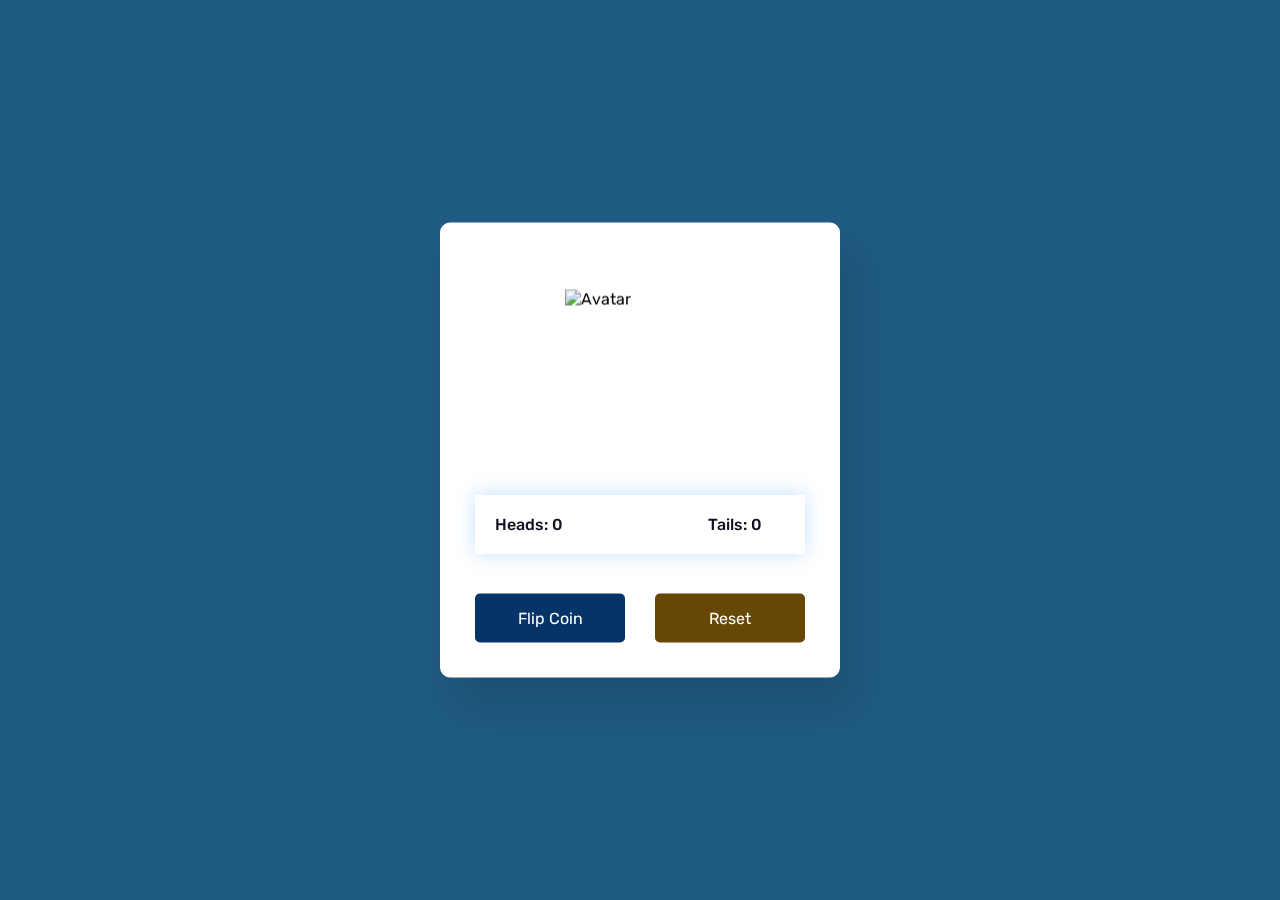
==== Trail1/Flip A Coin game with javascript.html @ 16773928 "default code" ====
<!DOCTYPE html>
<html lang="en">

<head>
    <!-- Design by foolishdeveloper.com -->
    <meta name="viewport" content="width=device-width, initial-scale=1.0">
    <title>Flip A Coin</title>
    <!--Google Fonts-->
    <link href="https://fonts.googleapis.com/css2?family=Rubik:wght@400;500&display=swap" rel="stylesheet">
    <!--Stylesheet-->
    <style media="screen">
        * {
            padding: 0;
            margin: 0;
            box-sizing: border-box;
            font-family: "Rubik", sans-serif;
        }

        body {
            height: 100%;
            background: #1f5a82;
        }

        .container {
            background-color: #ffffff;
            width: 400px;
            padding: 35px;
            position: absolute;
            transform: translate(-50%, -50%);
            top: 50%;
            left: 50%;
            box-shadow: 15px 30px 35px rgba(0, 0, 0, 0.1);
            border-radius: 10px;
            -webkit-perspective: 300px;
            perspective: 300px;
        }

        .stats {
            display: flex;
            color: #101020;
            font-weight: 500;
            padding: 20px;
            margin-bottom: 40px;
            margin-top: 55px;
            box-shadow: 0 0 20px rgba(0, 139, 253, 0.25);

        }

        .stats p:nth-last-child(1) {
            margin-left: 50%;
        }

        .coin {
            height: 150px;
            width: 150px;
            position: relative;
            margin: 32px auto;
            -webkit-transform-style: preserve-3d;
            transform-style: preserve-3d;
        }

        .coin img {
            width: 145px;
        }

        .heads,
        .tails {
            position: absolute;
            width: 100%;
            height: 100%;
            -webkit-backface-visibility: hidden;
            backface-visibility: hidden;
        }

        .tails {
            transform: rotateX(180deg);
        }

        @keyframes spin-tails {
            0% {
                transform: rotateX(0);
            }

            100% {
                transform: rotateX(360deg);
            }
        }

        @keyframes spin-heads {
            0% {
                transform: rotateX(0);
            }

            100% {
                transform: rotateX(360deg);
            }
        }

        .buttons {
            display: flex;
            justify-content: space-between;
        }

        button {
            width: 150px;
            padding: 15px 0;
            border: none;
            font-size: 16px;
            border-radius: 5px;
            cursor: pointer;
        }

        #flip-button {
            background-color: #053469;
            color: #ffffff;
        }

        #flip-button:disabled {
            background-color: #e1e0ee;
            border-color: #e1e0ee;
            color: #101020;
        }

        #reset-button {
            background-color: #674706;
            color: white;
        }
    </style>
</head>

<body>
    <div class="container">

        <div class="coin" id="coin">
            <div class="heads">
                <img src="assets\Meghana_Photo.jpeg" alt="Avatar" style="width:300px;height:300px;">
            </div>
            <div class="tails">
                <img
                    src="https://encrypted-tbn0.gstatic.com/images?q=tbn:ANd9GcTKPXdeMWZbX3Vk9Qc3tgGtERTCZNe5z1OyzXN8ZejoIrXgA95Wi4mfTV3BgGr0lGHO5I4&usqp=CAU">
            </div>
        </div>
        <div class="stats">
            <p id="heads-count">Heads: 0</p>
            <p id="tails-count">Tails: 0</p>
        </div>
        <div class="buttons">
            <button id="flip-button">
                Flip Coin
            </button>
            <button id="reset-button">
                Reset
            </button>
        </div>
    </div>
    <!--Script-->
    <script type="text/javascript">
        let heads = 0;
        let tails = 0;
        let coin = document.querySelector(".coin");
        let flipBtn = document.querySelector("#flip-button");
        let resetBtn = document.querySelector("#reset-button");

        flipBtn.addEventListener("click", () => {
            for (let z = 0; z < 100; z++) {
                let i = Math.floor(Math.random() * 2);
                coin.style.animation = "none";
                if (i) {
                    setTimeout(function () {
                        coin.style.animation = "spin-heads 0.6s forwards";
                    }, 10);
                    heads++;
                }
                else {
                    setTimeout(function () {
                        coin.style.animation = "spin-tails 0.6s forwards";
                    }, 10);
                    tails++;
                }
                setTimeout(updateStats, 30);
                disableButton();
            }
        });
        function updateStats() {
            document.querySelector("#heads-count").textContent = `Heads: ${heads}`;
            document.querySelector("#tails-count").textContent = `Tails: ${tails}`;
        }
        function disableButton() {
            flipBtn.disabled = true;
            setTimeout(function () {
                flipBtn.disabled = false;
            }, 30);
        }
        resetBtn.addEventListener("click", () => {
            coin.style.animation = "none";
            heads = 0;
            tails = 0;
            updateStats();
        });
    </script>
</body>

</html>
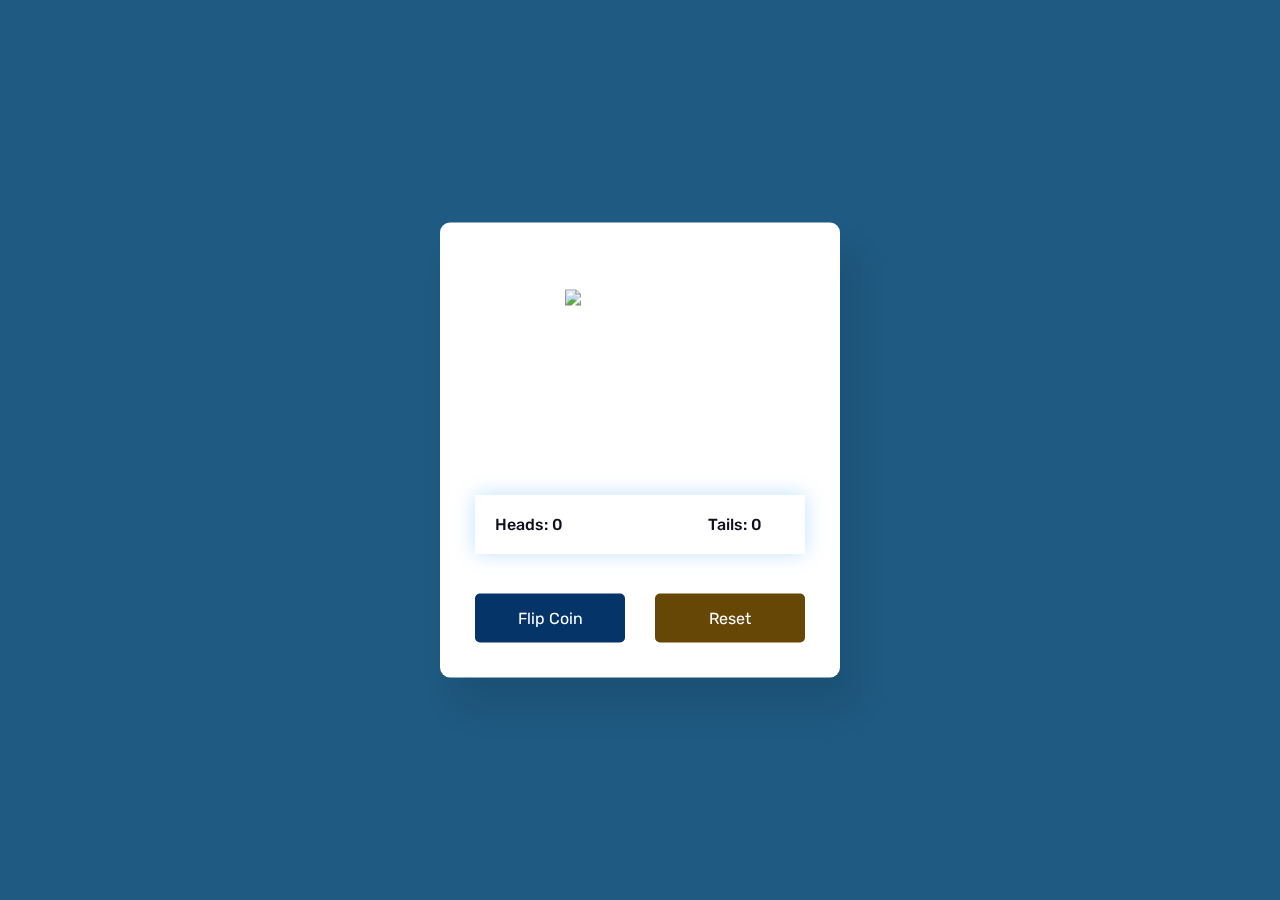
==== commit 4ba634a0: "working 100 index.html" ====
--- a/Trail1/Flip A Coin game with javascript.html
+++ b/Trail1/Flip A Coin game with javascript.html
@@ -133,7 +133,7 @@
 
         <div class="coin" id="coin">
             <div class="heads">
-                <img src="assets\Meghana_Photo.jpeg" alt="Avatar" style="width:300px;height:300px;">
+                <img src="https://jkscoinworld.com/wp-content/uploads/2018/05/2013-a-1.jpg">
             </div>
             <div class="tails">
                 <img
@@ -162,24 +162,24 @@
         let resetBtn = document.querySelector("#reset-button");
 
         flipBtn.addEventListener("click", () => {
-            for (let z = 0; z < 100; z++) {
-                let i = Math.floor(Math.random() * 2);
-                coin.style.animation = "none";
-                if (i) {
-                    setTimeout(function () {
-                        coin.style.animation = "spin-heads 0.6s forwards";
-                    }, 10);
-                    heads++;
-                }
-                else {
-                    setTimeout(function () {
-                        coin.style.animation = "spin-tails 0.6s forwards";
-                    }, 10);
-                    tails++;
-                }
-                setTimeout(updateStats, 30);
-                disableButton();
-            }
+
+            let i = Math.floor(Math.random() * 2);
+            coin.style.animation = "none";
+            if (i) {
+                setTimeout(function () {
+                    coin.style.animation = "spin-heads 0.6s forwards";
+                }, 10);
+                heads++;
+            }
+            else {
+                setTimeout(function () {
+                    coin.style.animation = "spin-tails 0.6s forwards";
+                }, 10);
+                tails++;
+            }
+            setTimeout(updateStats, 30);
+            disableButton();
+
         });
         function updateStats() {
             document.querySelector("#heads-count").textContent = `Heads: ${heads}`;
